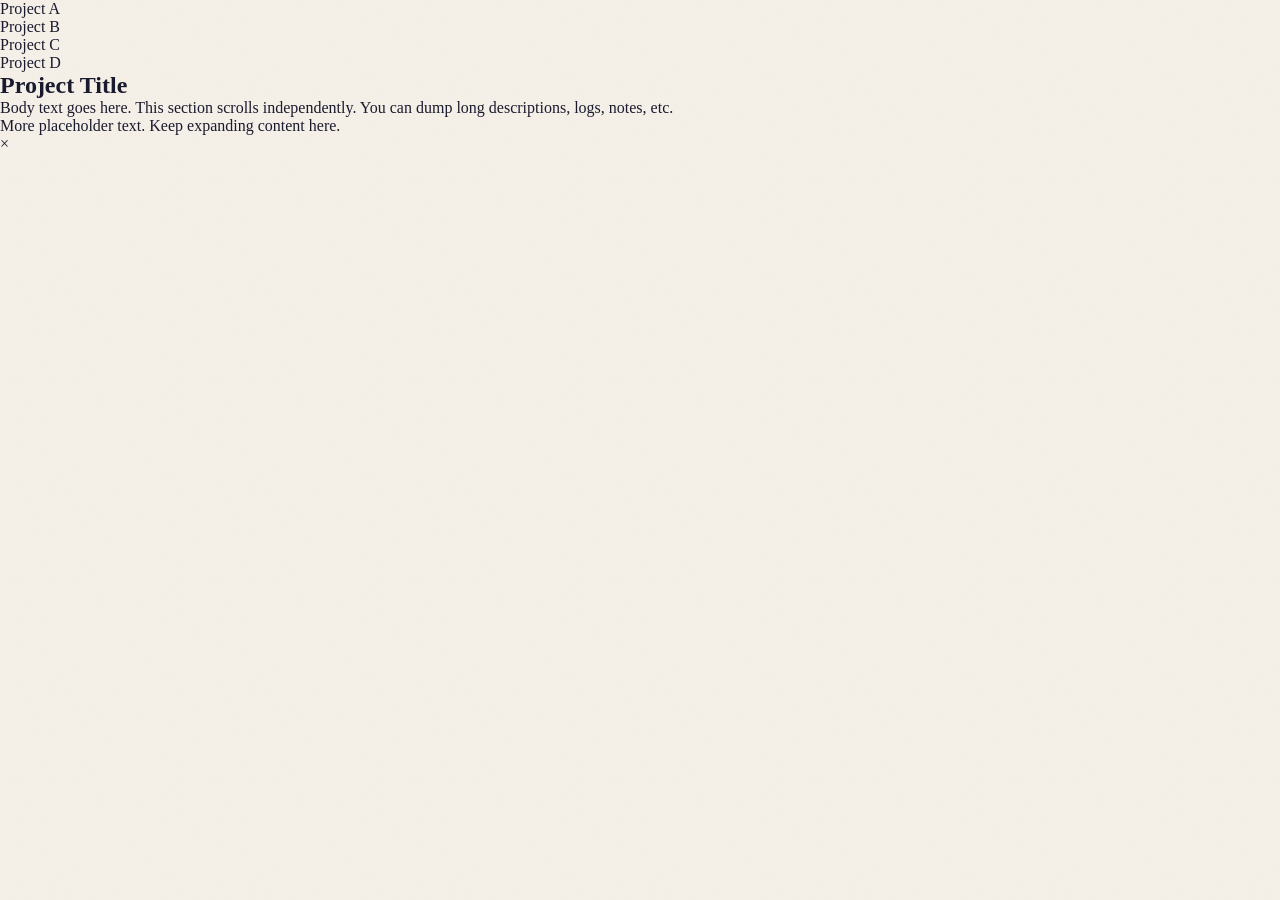
==== Guitar.html @ 81db5244 "Create Guitar.html" ====
<!DOCTYPE html>
<html lang="en">
<head>
<meta charset="UTF-8" />
<meta name="viewport" content="width=device-width, initial-scale=1.0"/>
<title>Timeline</title>
<link rel="stylesheet" href="styles.css">
</head>
<body>

<div class="timeline-wrap">

  <div class="timeline">
    <div class="node" onclick="openPanel(1)">
      <div class="node-card">Project A</div>
    </div>

    <div class="node" onclick="openPanel(2)">
      <div class="node-card">Project B</div>
    </div>

    <div class="node" onclick="openPanel(3)">
      <div class="node-card">Project C</div>
    </div>

    <div class="node" onclick="openPanel(4)">
      <div class="node-card">Project D</div>
    </div>
  </div>

</div>

<!-- FULL SCREEN PANEL -->
<div class="overlay" id="overlay">
  <div class="panel">

    <div class="panel-top">
      <div class="gallery">
        <div class="img"></div>
        <div class="img"></div>
        <div class="img"></div>
        <div class="img"></div>
      </div>
    </div>

    <div class="panel-bottom">
      <div class="text">
        <h2>Project Title</h2>
        <p>
          Body text goes here. This section scrolls independently.
          You can dump long descriptions, logs, notes, etc.
        </p>
        <p>
          More placeholder text. Keep expanding content here.
        </p>
      </div>
    </div>

    <div class="close" onclick="closePanel()">×</div>

  </div>
</div>

<script src="script.js"></script>
</body>
</html>
---- styles.css ----
:root {
      --paper: #f5f0e8;
      --paper-dark: #ede6d3;
      --ink: #1a1a2e;
      --ink-light: #3d3d5c;
      --red-line: #e8a0a0;
      --blue-line: #a0bce8;
      --margin-line: #e8a0a0;
      --accent: #4a6fa5;
      --accent2: #c0392b;
      --hole: #ccc5b3;
    }

    * { margin: 0; padding: 0; box-sizing: border-box; }

    body {
      font-family: 'Patrick Hand', cursive;
      background: var(--paper);
      color: var(--ink);
      min-height: 100vh;
      overflow-x: hidden;
    }

    /* ─── GRAIN OVERLAY ─── */
    body::before {
      content: '';
      position: fixed;
      inset: 0;
      z-index: 9999;
      pointer-events: none;
      background-image: url("data:image/svg+xml,%3Csvg viewBox='0 0 512 512' xmlns='http://www.w3.org/2000/svg'%3E%3Cfilter id='noise'%3E%3CfeTurbulence type='fractalNoise' baseFrequency='0.9' numOctaves='4' stitchTiles='stitch'/%3E%3C/filter%3E%3Crect width='100%25' height='100%25' filter='url(%23noise)' opacity='0.08'/%3E%3C/svg%3E");
      background-size: 200px 200px;
      opacity: 0.45;
      mix-blend-mode: multiply;
    }

    /* ─── NAV ─── */
    nav {
      position: fixed;
      top: 0; left: 0; right: 0;
      z-index: 1000;
      display: flex;
      align-items: center;
      justify-content: space-between;
      padding: 14px 40px;
      background: rgba(245, 240, 232, 0.88);
      backdrop-filter: blur(6px);
      border-bottom: 2px solid var(--blue-line);
      box-shadow: 0 2px 0 var(--red-line);
    }

    .nav-logo {
      font-family: 'Caveat', cursive;
      font-size: 1.8rem;
      font-weight: 700;
      color: var(--accent);
      letter-spacing: -0.5px;
      text-decoration: none;
      position: relative;
    }
    .nav-logo::after {
      content: '✦';
      font-size: 0.6rem;
      position: absolute;
      top: 4px;
      right: -14px;
      color: var(--accent2);
    }

    .nav-links {
      display: flex;
      gap: 6px;
      list-style: none;
    }

    .nav-links a {
      font-family: 'Caveat', cursive;
      font-size: 1.15rem;
      font-weight: 600;
      color: var(--ink-light);
      text-decoration: none;
      padding: 6px 16px;
      border-radius: 2px;
      position: relative;
      transition: color 0.2s;
    }
    .nav-links a::after {
      content: '';
      position: absolute;
      bottom: 2px; left: 16px; right: 16px;
      height: 2px;
      background: var(--accent2);
      transform: scaleX(0);
      transform-origin: left;
      transition: transform 0.25s ease;
    }
    .nav-links a:hover { color: var(--accent2); }
    .nav-links a:hover::after { transform: scaleX(1); }

    /* ─── HERO ─── */
    .hero {
      position: relative;
      height: 100vh;
      display: flex;
      align-items: center;
      justify-content: center;
      overflow: hidden;
    }

    /* User photo placeholder */
    .hero-bg {
      position: absolute;
      inset: 0;
      background:
        linear-gradient(rgba(245,240,232,0.55), rgba(237,230,211,0.65)),
        url('YOUR_PHOTO_HERE') center/cover no-repeat;
      /* ↑ Replace YOUR_PHOTO_HERE with your image URL or local path */
      background-color: #b0bec5; /* fallback color until photo is added */
    }

    /* Loose-leaf lines on hero */
    .hero-bg::before {
      content: '';
      position: absolute;
      inset: 0;
      background-image:
        repeating-linear-gradient(
          transparent,
          transparent 31px,
          var(--blue-line) 31px,
          var(--blue-line) 33px
        );
      opacity: 0.35;
    }

    /* Red margin line */
    .hero-bg::after {
      content: '';
      position: absolute;
      top: 0; bottom: 0;
      left: 80px;
      width: 2px;
      background: var(--margin-line);
      opacity: 0.6;
    }

    /* Hole punches */
    .holes {
      position: absolute;
      left: 20px;
      top: 0; bottom: 0;
      display: flex;
      flex-direction: column;
      justify-content: space-evenly;
      gap: 0;
      z-index: 2;
      pointer-events: none;
    }
    .hole {
      width: 28px; height: 28px;
      border-radius: 50%;
      background: radial-gradient(circle at 35% 35%, #e8e0cc, #bbb5a0);
      box-shadow: inset 0 2px 4px rgba(0,0,0,0.2), 0 1px 2px rgba(255,255,255,0.6);
    }

    .hero-content {
      position: relative;
      z-index: 5;
      text-align: center;
      padding: 20px;
    }

    .hero-content h1 {
      font-family: 'Caveat', cursive;
      font-size: clamp(3.5rem, 9vw, 7rem);
      font-weight: 700;
      color: var(--ink);
      line-height: 1;
      letter-spacing: -1px;
      text-shadow: 3px 3px 0 rgba(255,255,255,0.5);
      margin-bottom: 12px;
      animation: fadeUp 0.7s ease both;
    }

    .hero-content .subtitle {
      font-family: 'Caveat', cursive;
      font-size: clamp(1.2rem, 3vw, 1.8rem);
      color: var(--ink-light);
      margin-bottom: 36px;
      animation: fadeUp 0.7s 0.15s ease both;
    }

    .hero-tags {
      display: flex;
      flex-wrap: wrap;
      gap: 10px;
      justify-content: center;
      animation: fadeUp 0.7s 0.3s ease both;
    }

    .hero-tag {
      font-family: 'Caveat', cursive;
      font-size: 1rem;
      font-weight: 600;
      padding: 6px 18px;
      border: 2px solid var(--ink);
      border-radius: 2px;
      background: rgba(255,255,255,0.5);
      color: var(--ink);
      position: relative;
      transform: rotate(var(--r, 0deg));
      box-shadow: 2px 2px 0 var(--ink);
      text-decoration: none;
      transition: transform 0.2s, box-shadow 0.2s;
    }
    .hero-tag:nth-child(1) { --r: -1.5deg; }
    .hero-tag:nth-child(2) { --r: 1deg; }
    .hero-tag:nth-child(3) { --r: -0.5deg; }
    .hero-tag:nth-child(4) { --r: 2deg; }
    .hero-tag:nth-child(5) { --r: -1deg; }
    .hero-tag:hover {
      transform: rotate(0deg) translateY(-3px);
      box-shadow: 4px 4px 0 var(--accent2);
      color: var(--accent2);
      border-color: var(--accent2);
    }

    /* Scroll hint */
    .scroll-hint {
      position: absolute;
      bottom: 32px;
      left: 50%;
      transform: translateX(-50%);
      font-family: 'Caveat', cursive;
      font-size: 1rem;
      color: var(--ink-light);
      opacity: 0.7;
      z-index: 5;
      display: flex;
      flex-direction: column;
      align-items: center;
      gap: 6px;
      animation: bounce 2s infinite;
    }

    /* ─── SECTIONS ─── */
    section {
      position: relative;
      min-height: 80vh;
      padding: 100px 60px 80px 100px;
      overflow: hidden;
    }

    /* Paper lines on all sections */
    section::before {
      content: '';
      position: absolute;
      inset: 0;
      background-image:
        repeating-linear-gradient(
          transparent,
          transparent 31px,
          var(--blue-line) 31px,
          var(--blue-line) 33px
        );
      opacity: 0.3;
      pointer-events: none;
    }

    /* Margin line */
    section::after {
      content: '';
      position: absolute;
      top: 0; bottom: 0;
      left: 80px;
      width: 2px;
      background: var(--margin-line);
      opacity: 0.5;
      pointer-events: none;
    }

    /* Alternating section backgrounds for depth */
    section:nth-child(even) {
      background: var(--paper-dark);
    }

    .section-inner {
      position: relative;
      z-index: 2;
      max-width: 860px;
      margin: 0 auto;
    }

    .section-label {
      font-family: 'Reenie Beanie', cursive;
      font-size: 1rem;
      color: var(--accent2);
      letter-spacing: 3px;
      text-transform: uppercase;
      margin-bottom: 8px;
    }

    .section-title {
      font-family: 'Caveat', cursive;
      font-size: clamp(2.2rem, 5vw, 3.5rem);
      font-weight: 700;
      color: var(--ink);
      line-height: 1.1;
      margin-bottom: 24px;
      position: relative;
      display: inline-block;
    }

    /* Underline drawn effect */
    .section-title::after {
      content: '';
      position: absolute;
      bottom: -4px; left: 0;
      width: 100%;
      height: 3px;
      background: var(--accent2);
      border-radius: 2px;
      transform: scaleX(1);
      transform-origin: left;
    }

    .section-body {
      font-size: 1.15rem;
      line-height: 2;
      color: var(--ink-light);
      max-width: 640px;
    }

    /* ─── CARDS ─── */
    .cards {
      display: grid;
      grid-template-columns: repeat(auto-fill, minmax(220px, 1fr));
      gap: 20px;
      margin-top: 36px;
    }

    .card {
      background: rgba(255,255,255,0.6);
      border: 2px solid var(--ink);
      border-radius: 3px;
      padding: 24px 20px;
      box-shadow: 4px 4px 0 var(--ink);
      transform: rotate(var(--cr, 0deg));
      transition: transform 0.2s, box-shadow 0.2s;
      position: relative;
    }
    .card:nth-child(1) { --cr: -0.8deg; }
    .card:nth-child(2) { --cr: 0.5deg; }
    .card:nth-child(3) { --cr: -0.3deg; }
    .card:nth-child(4) { --cr: 1deg; }
    .card:hover {
      transform: rotate(0deg) translateY(-4px);
      box-shadow: 6px 6px 0 var(--accent);
    }
    .card-emoji { font-size: 2rem; margin-bottom: 10px; }
    .card-title {
      font-family: 'Caveat', cursive;
      font-size: 1.3rem;
      font-weight: 700;
      color: var(--ink);
      margin-bottom: 8px;
    }
    .card-desc {
      font-size: 0.95rem;
      color: var(--ink-light);
      line-height: 1.7;
    }

    /* Tape strips on some cards */
    .card::before {
      content: '';
      position: absolute;
      top: -10px; left: 50%;
      transform: translateX(-50%) rotate(-2deg);
      width: 60px; height: 20px;
      background: rgba(255,220,100,0.55);
      border-radius: 2px;
      box-shadow: 0 1px 3px rgba(0,0,0,0.1);
    }

    /* ─── PHOTO PLACEHOLDER ─── */
    .photo-placeholder {
      width: 100%;
      max-width: 400px;
      aspect-ratio: 4/3;
      border: 2px dashed var(--ink-light);
      border-radius: 4px;
      display: flex;
      flex-direction: column;
      align-items: center;
      justify-content: center;
      background: rgba(255,255,255,0.4);
      margin-top: 32px;
      color: var(--ink-light);
      font-family: 'Caveat', cursive;
      font-size: 1.1rem;
      gap: 10px;
      box-shadow: 4px 4px 0 var(--hole);
    }

    /* ─── ABOUT LAYOUT ─── */
    .about-grid {
      display: grid;
      grid-template-columns: 1fr 1fr;
      gap: 40px;
      margin-top: 32px;
      align-items: start;
    }
    @media (max-width: 700px) {
      .about-grid { grid-template-columns: 1fr; }
      section { padding: 80px 24px 60px 24px; }
      section::after { left: 16px; }
    }

    .sticky-note {
      background: #fef08a;
      border-radius: 2px;
      padding: 20px;
      box-shadow: 3px 3px 6px rgba(0,0,0,0.15);
      transform: rotate(1.5deg);
      font-family: 'Caveat', cursive;
      font-size: 1.05rem;
      line-height: 1.7;
      color: #333;
    }

    /* ─── FOOTER ─── */
    footer {
      position: relative;
      padding: 40px 60px 40px 100px;
      background: var(--ink);
      color: var(--paper);
      font-family: 'Caveat', cursive;
      font-size: 1.1rem;
      display: flex;
      justify-content: space-between;
      align-items: center;
    }

    footer a {
      color: var(--paper);
      text-decoration: none;
      margin-left: 20px;
      opacity: 0.75;
      transition: opacity 0.2s;
    }
    footer a:hover { opacity: 1; }

    /* ─── ANIMATIONS ─── */
    @keyframes fadeUp {
      from { opacity: 0; transform: translateY(24px); }
      to   { opacity: 1; transform: translateY(0); }
    }
    @keyframes bounce {
      0%, 100% { transform: translateX(-50%) translateY(0); }
      50%       { transform: translateX(-50%) translateY(8px); }
    }

    /* Photo upload notice banner */
    .photo-notice {
      background: #fff9c4;
      border-left: 4px solid #f59e0b;
      padding: 14px 20px;
      font-family: 'Caveat', cursive;
      font-size: 1.05rem;
      color: #78350f;
      margin-bottom: 20px;
      border-radius: 2px;
    }
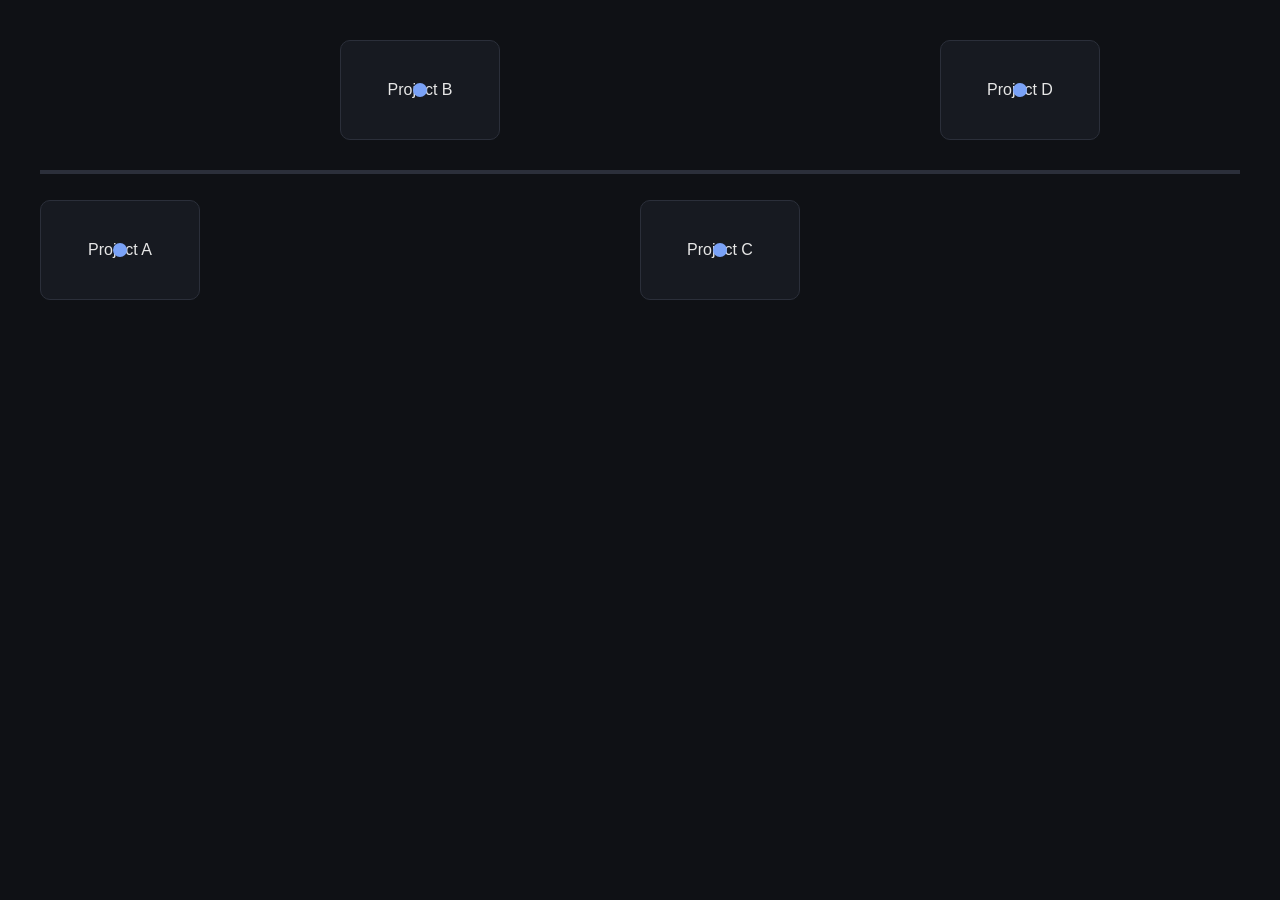
==== commit f59579df: "Update Guitar.html" ====
--- a/Guitar.html
+++ b/Guitar.html
@@ -4,7 +4,7 @@
 <meta charset="UTF-8" />
 <meta name="viewport" content="width=device-width, initial-scale=1.0"/>
 <title>Timeline</title>
-<link rel="stylesheet" href="styles.css">
+<link rel="stylesheet" href="guitar.css">
 </head>
 <body>
 
--- a/guitar.css
+++ b/guitar.css
@@ -0,0 +1,161 @@
+:root {
+  --bg: #0f1115;
+  --panel: #171a21;
+  --line: #2b2f3a;
+  --text: #e6e6e6;
+  --muted: #9aa3b2;
+  --accent: #7aa2f7;
+}
+
+* {
+  margin: 0;
+  padding: 0;
+  box-sizing: border-box;
+}
+
+body {
+  background: var(--bg);
+  color: var(--text);
+  font-family: Arial, sans-serif;
+  overflow-x: hidden;
+}
+
+/* TIMELINE WRAP */
+.timeline-wrap {
+  width: 100%;
+  overflow-x: auto;
+  padding: 120px 40px;
+}
+
+/* horizontal line */
+.timeline {
+  display: flex;
+  gap: 140px;
+  align-items: center;
+  position: relative;
+  min-width: max-content;
+}
+
+.timeline::before {
+  content: "";
+  position: absolute;
+  top: 50%;
+  left: 0;
+  right: 0;
+  height: 4px;
+  background: var(--line);
+}
+
+/* NODE */
+.node {
+  position: relative;
+  cursor: pointer;
+}
+
+.node:nth-child(even) {
+  transform: translateY(-80px);
+}
+
+.node:nth-child(odd) {
+  transform: translateY(80px);
+}
+
+.node-card {
+  width: 160px;
+  height: 100px;
+  background: var(--panel);
+  border: 1px solid var(--line);
+  display: flex;
+  align-items: center;
+  justify-content: center;
+  border-radius: 10px;
+  transition: 0.2s;
+}
+
+.node-card:hover {
+  border-color: var(--accent);
+  transform: scale(1.05);
+}
+
+/* DOT */
+.node::after {
+  content: "";
+  position: absolute;
+  top: 50%;
+  left: 50%;
+  width: 14px;
+  height: 14px;
+  background: var(--accent);
+  border-radius: 50%;
+  transform: translate(-50%, -50%);
+}
+
+/* OVERLAY */
+.overlay {
+  position: fixed;
+  inset: 0;
+  background: rgba(0,0,0,0.75);
+  display: none;
+  justify-content: center;
+  align-items: center;
+}
+
+.panel {
+  width: 80%;
+  height: 80%;
+  background: var(--panel);
+  border: 1px solid var(--line);
+  display: grid;
+  grid-template-rows: 55% 45%;
+  position: relative;
+}
+
+/* gallery */
+.panel-top {
+  padding: 20px;
+  overflow: hidden;
+}
+
+.gallery {
+  display: grid;
+  grid-template-columns: repeat(3, 1fr);
+  gap: 10px;
+  height: 100%;
+}
+
+.img {
+  background: #222836;
+  border: 1px solid var(--line);
+  border-radius: 6px;
+}
+
+/* text */
+.panel-bottom {
+  overflow-y: auto;
+  padding: 20px;
+  border-top: 1px solid var(--line);
+}
+
+.text {
+  max-width: 700px;
+}
+
+.text h2 {
+  margin-bottom: 10px;
+}
+
+.text p {
+  color: var(--muted);
+  line-height: 1.6;
+  margin-bottom: 12px;
+}
+
+/* close */
+.close {
+  position: absolute;
+  top: 10px;
+  right: 16px;
+  font-size: 28px;
+  cursor: pointer;
+  color: var(--text);
+}
